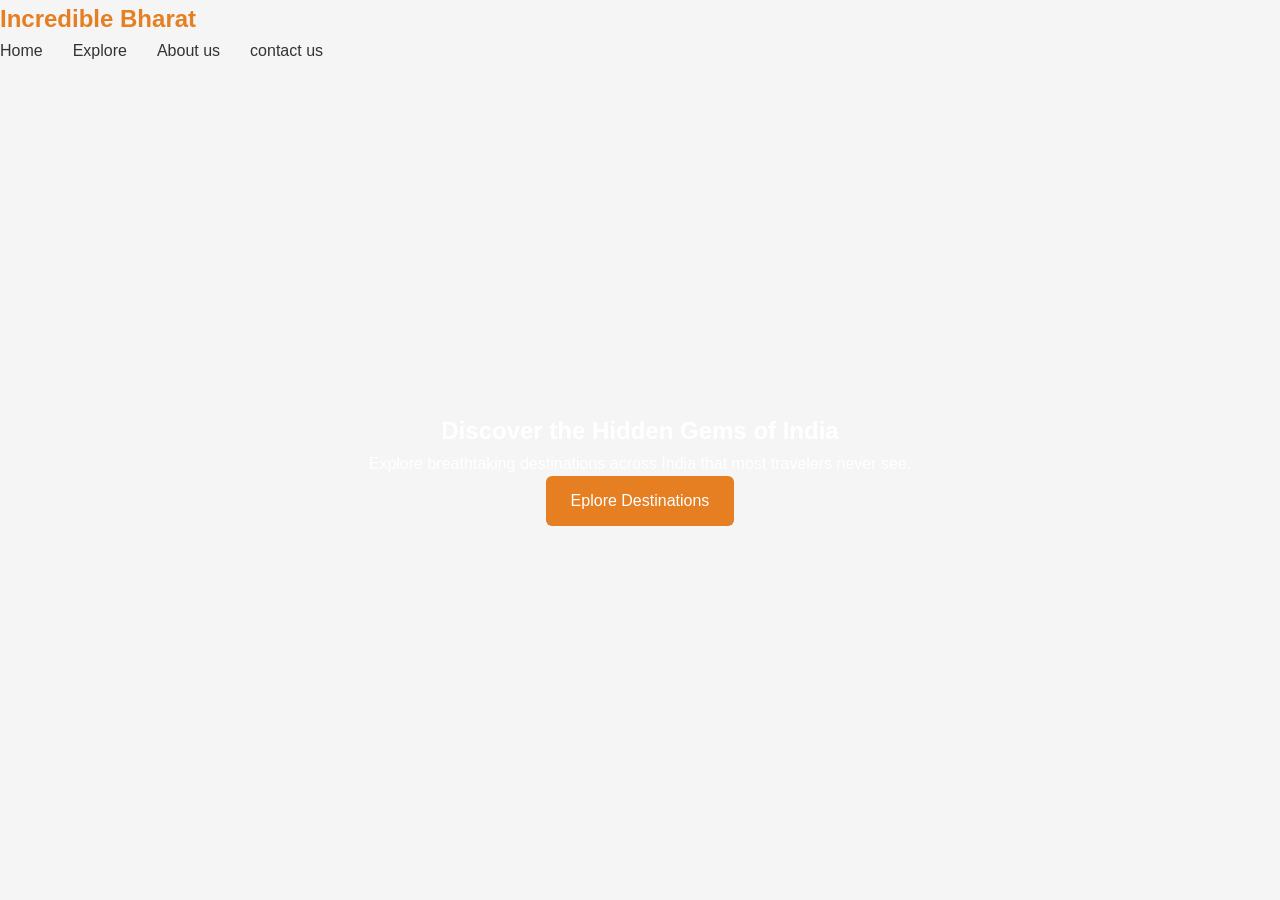
==== index.html @ 450a277d "Rename index1.html to index.html" ====
<!DOCTYPE html>
<html lang="en">
    <head>
        <meta charset="UTF-8">
        <meta name="viewpoint"
        content="width=device-width,initial-scale=1.0">
        <title>Incredible Bharat| Hidden Gems of India</title>
        <link herf="https://fonts.googleapis.com/css2?family=Merriweather:wght@700&family=Poppins:wght@400;500;600&display=swap" rel="stylesheet">
        <link  rel="stylesheet"
      href="style/style1.css">
    </head>
    <body>
        <header>
            <nav clas="navbar">
                <h1 class="logo">Incredible Bharat</h1>
                <ul class="nav-links">
                    <li><a href="index1.html">Home</a></li>
                    <li><a href="destination.html">Explore</a></li>
                    <li><a href="about.html">About us</a></li>
                    <li><a href="contact.html">contact us</a></li>
                </ul>
            </nav>
        </header>

        <section class="section1">
        <div class="section1-text">
        <h2>Discover the Hidden Gems of India</h2>

        <p>Explore breathtaking destinations across India that most travelers never see.</p>
        <a href="destination.html" class="btn">Eplore Destinations</a>
        </div>
        </section>
    </body>
</html>
---- style/style1.css ----
*{
    margin: 0;
    padding: 0;
    box-sizing: border-box;
    font-family: poppins, sans-serif;
}
html{
    scroll-behavior: smooth;
}
body{
    background: #f5f5f5;
    color: #333;
    line-height: 1.6;
}
.navbar{
    display: flex;
    justify-content: space-between;
    align-items: center;
    padding: 20px 60px;
    background: white;
    box-shadow: 0 2px 10px rgba(0,0,0,0.08);
    position: sticky;
    top: 0;
    z-index:100;
}
.logo{
    font-size: 24px;
    font-weight: 600;
    color: #e67e22;
}
.nav-links{
    list-style: none;
    display: flex;
    gap: 30px;
}
.nav-links a{
    text-decoration: none;
    color: #333;
    font-weight: 500;
    transition: color 0.3s ease;
}
.nav-links a:hover{
    color: #e67e22;
}
.section1{
    height:90vh;
background-image:url(https://www.thegrandindianroute.com/wp-content/uploads/2024/02/Untitled-design-2024-07-17T005119.143.jpg);
background-size:cover;
background-position:center;

display:flex;
justify-content:center;
align-items:center;
text-align:center;
color:white;
padding:20px;
}
.section1-text h1{
    font-size: 18px;
    margin-bottom: 25px;
    max-width: 600px;
    margin-left: auto;
    margin-right: auto;
}
.btn{
    display: inline-block;
    padding: 12px 25px;
    background: #e67e22;
    color: white;
    text-decoration: none;
    font-weight: 500;
    border-radius: 6px;
    transition:  0.3s ;
}
.btn:hover{
    background: #cf711f;
}
.destinations {
    padding: 70px 60px;
    background: white;
    text-align: center;
}
.destinations h2{
    margin-bottom: 40px;
    font-size: 32px;
}

.destination-container{
    display: grid;
    gap:30px;
    grid-template-columns: repeat(auto-fit, minmax(250px, 1fr));
}
.card{
    background: #f9f9f9;
    border-radius: 12px;
    overflow: hidden;
    box-shadow: 0 4px 15px rgba(0,0,0,0.08);
    transition: transform 0.3s ease;
}
.card:hover{
    transform: translateY(-10px);
}
.card img{
    width: 100%;
    height: 200px;
    object-fit: cover;
}
.card h3{
    margin: 15px;
    font-size: 20px;
}
.card p{
    margin: 0 15px 15px;
    color: #666;
}
.place{
padding:60px;
text-align:center;
}

.place img{
width:70%;
max-width:600px;
margin:30px 0;
border-radius:10px;
}
footer{
background:#2c3e50;
color:white;
text-align:center;
padding:20px;
margin-top:40px;
}
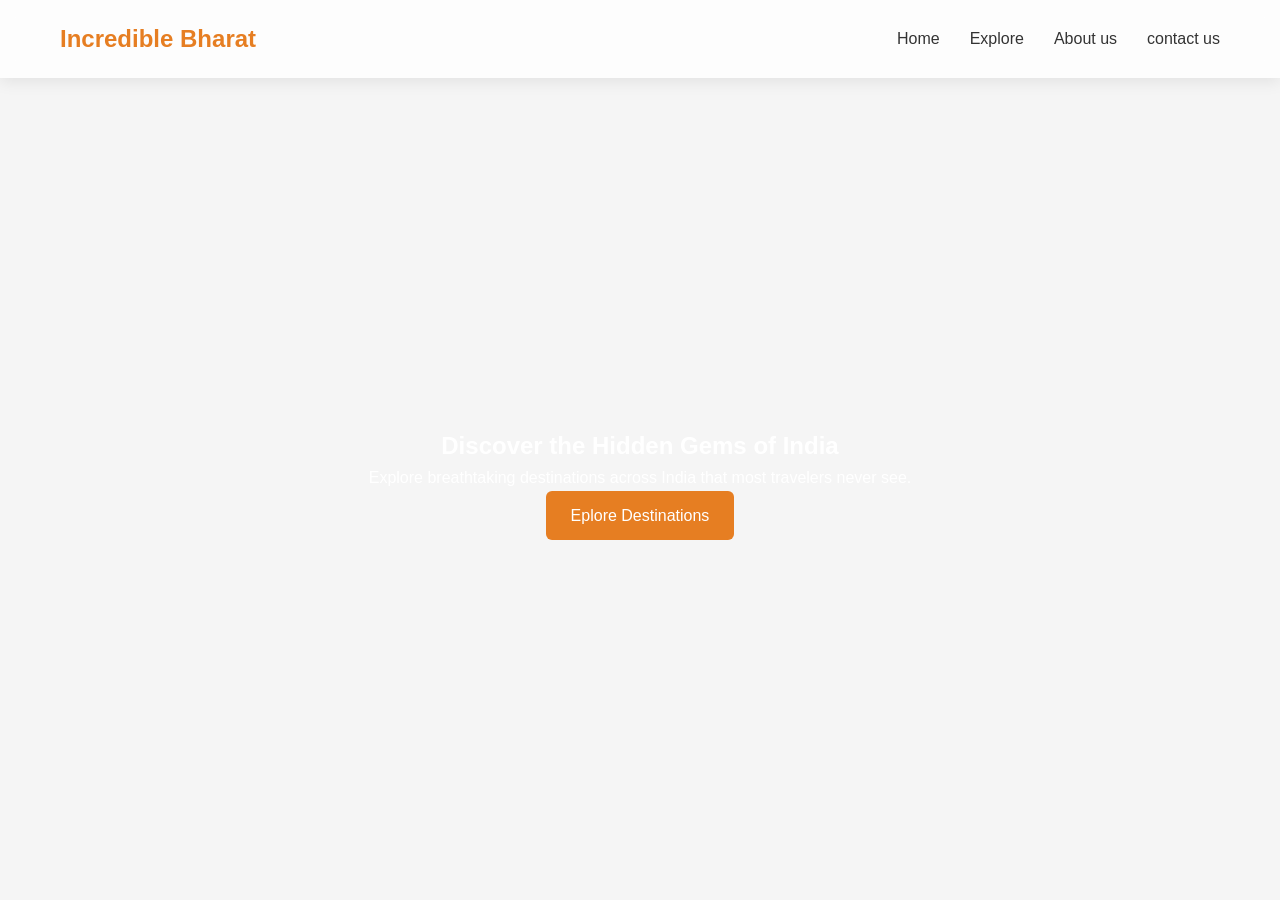
==== commit 1434c689: "commit and save all changes" ====
--- a/index.html
+++ b/index.html
@@ -11,10 +11,10 @@
     </head>
     <body>
         <header>
-            <nav clas="navbar">
+            <nav class="navbar">
                 <h1 class="logo">Incredible Bharat</h1>
                 <ul class="nav-links">
-                    <li><a href="index1.html">Home</a></li>
+                    <li><a href="index.html">Home</a></li>
                     <li><a href="destination.html">Explore</a></li>
                     <li><a href="about.html">About us</a></li>
                     <li><a href="contact.html">contact us</a></li>
--- a/style/style1.css
+++ b/style/style1.css
@@ -17,8 +17,9 @@
     justify-content: space-between;
     align-items: center;
     padding: 20px 60px;
-    background: white;
-    box-shadow: 0 2px 10px rgba(0,0,0,0.08);
+    background:rgba(255,255,255,0.8);
+    backdrop-filter: blur(10px);
+    box-shadow: 0 4px 15px rgba(0,0,0,0.08);
     position: sticky;
     top: 0;
     z-index:100;
@@ -93,12 +94,16 @@
 .card{
     background: #f9f9f9;
     border-radius: 12px;
+    cursor: pointer;
     overflow: hidden;
     box-shadow: 0 4px 15px rgba(0,0,0,0.08);
     transition: transform 0.3s ease;
+    text-decoration: none;
+    color: inherit;
 }
 .card:hover{
-    transform: translateY(-10px);
+    transform: translateY(-10px) scale(1.02);
+    box-shadow: 0 12px 25px rgba(0,0,0,0.15);
 }
 .card img{
     width: 100%;
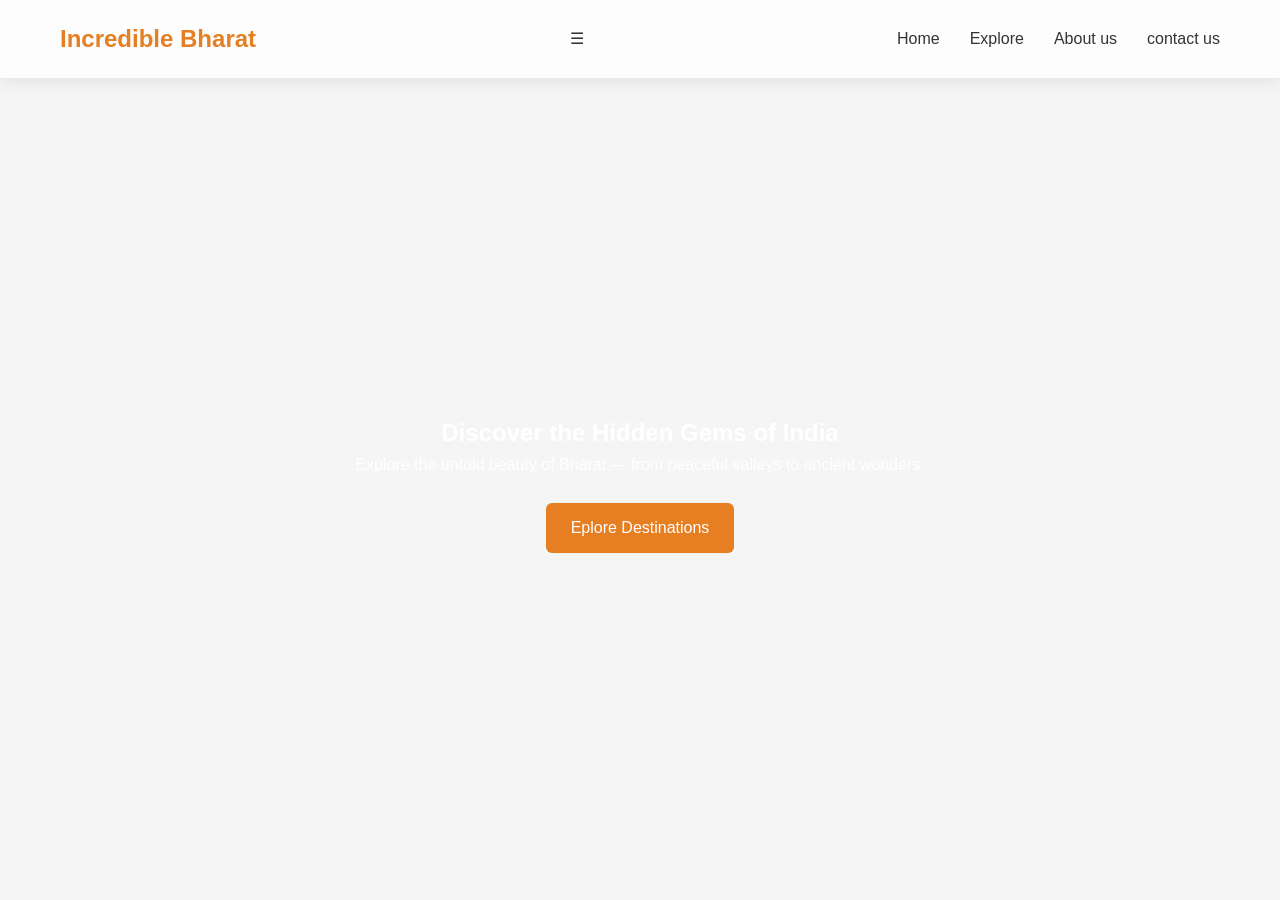
==== commit 1780b072: "commit and save all changes" ====
--- a/index.html
+++ b/index.html
@@ -13,6 +13,7 @@
         <header>
             <nav class="navbar">
                 <h1 class="logo">Incredible Bharat</h1>
+                <div class="menu-toggle" id="menu-toggle">☰</div>
                 <ul class="nav-links">
                     <li><a href="index.html">Home</a></li>
                     <li><a href="destination.html">Explore</a></li>
@@ -26,7 +27,7 @@
         <div class="section1-text">
         <h2>Discover the Hidden Gems of India</h2>
 
-        <p>Explore breathtaking destinations across India that most travelers never see.</p>
+        <p>Explore the untold beauty of Bharat — from peaceful valleys to ancient wonders.</p>
         <a href="destination.html" class="btn">Eplore Destinations</a>
         </div>
         </section>
--- a/style/style1.css
+++ b/style/style1.css
@@ -62,6 +62,9 @@
     max-width: 600px;
     margin-left: auto;
     margin-right: auto;
+}
+.section1-text p{
+    margin-bottom:25px;
 }
 .btn{
     display: inline-block;
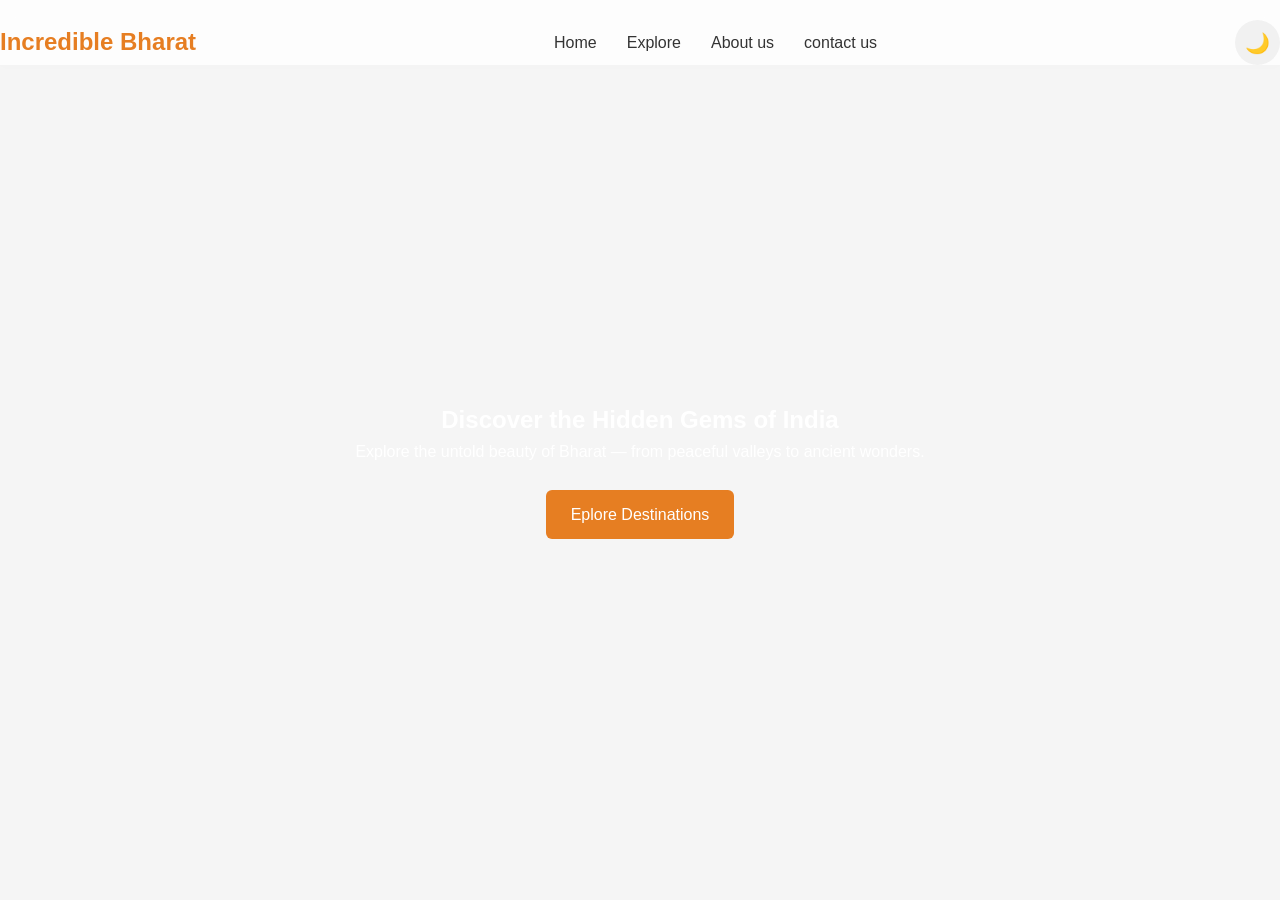
==== commit 9a615de4: "commit and adding dark mode in all the tab by just index" ====
--- a/index.html
+++ b/index.html
@@ -20,11 +20,13 @@
                     <li><a href="about.html">About us</a></li>
                     <li><a href="contact.html">contact us</a></li>
                 </ul>
+                <button id="theme-toggle">🌙</button>
             </nav>
         </header>
 
         <section class="section1">
         <div class="section1-text">
+            <script src="js/script.js"></script>
         <h2>Discover the Hidden Gems of India</h2>
 
         <p>Explore the untold beauty of Bharat — from peaceful valleys to ancient wonders.</p>
--- a/style/style1.css
+++ b/style/style1.css
@@ -11,15 +11,17 @@
     background: #f5f5f5;
     color: #333;
     line-height: 1.6;
+    transition: background 0.3s ease, color 0.3s ease;
 }
 .navbar{
     display: flex;
     justify-content: space-between;
     align-items: center;
-    padding: 20px 60px;
+    padding-block-start: 20px;
+    padding-block-end: 0px;
     background:rgba(255,255,255,0.8);
     backdrop-filter: blur(10px);
-    box-shadow: 0 4px 15px rgba(0,0,0,0.08);
+    box-shadow: 0 2px 8px rgba(0,0,0,0.01);
     position: sticky;
     top: 0;
     z-index:100;
@@ -92,6 +94,7 @@
 .destination-container{
     display: grid;
     gap:30px;
+    margin-top: 40px;
     grid-template-columns: repeat(auto-fit, minmax(250px, 1fr));
 }
 .card{
@@ -99,8 +102,8 @@
     border-radius: 12px;
     cursor: pointer;
     overflow: hidden;
-    box-shadow: 0 4px 15px rgba(0,0,0,0.08);
-    transition: transform 0.3s ease;
+    box-shadow: 0 4px 10px rgba(0,0,0,0.1);
+    transition: transform 0.3s ease, box-shadow 0.3s ease;
     text-decoration: none;
     color: inherit;
 }
@@ -138,4 +141,137 @@
 text-align:center;
 padding:20px;
 margin-top:40px;
-}+}
+.menu-toggle{
+    display: none;
+    font-size: 24px;
+    cursor: pointer;
+}
+#search{
+    padding: 10px;
+    width: 60%;
+    margin: 20px auto;
+    display: block;
+    border-radius: 5px;
+    border:1px solid #ccc;
+}
+/* Mobile*/
+@media(max-width:768px){
+.nav-links{
+display:none;
+flex-direction:column;
+background:white;
+position:absolute;
+top:70px;
+right:20px;
+padding:20px;
+}
+
+.nav-links.active{
+display:flex;
+}
+
+.menu-toggle{
+display:block;
+}
+
+#search{
+width: 250px;
+padding: 10px;
+border:1px solid #ccc;
+border-radius:5px;
+}
+.controls{
+    display:flex;
+    flex-wrap:wrap;
+    justify-content:center;
+    gap:10px;
+    margin-top:20px 0;}
+}
+.filter-btn,
+.fav-btn{
+    padding:10px 20px;
+    border:none;
+    border-radius:5px;
+    cursor:pointer;
+    
+}
+#theme-toggle{
+    width:45px;
+    height:45px;
+    border:none;
+    border-radius:50%;
+    background:#f1f1f1;
+    cursor:pointer;
+    font-size:20px;
+    transition:0.3s;
+    display:flex;
+    justify-content:center;
+    align-items:center;
+}
+#theme-toggle:hover{
+    transform:scale(1.1);
+    background:#e67e22;
+    color:white;
+}
+
+/* Dark Mode Styles */
+
+body.dark-mode{   
+    background:black;
+    color: #555;
+}
+
+.dark-mode #search{
+    background:#1f1f1f;
+    color:white;
+    border:1px solid #555;
+}
+
+.dark-mode #search::placeholder{
+    color:#cccccc;
+}
+
+.dark-mode footer{
+    background:#000;
+    color:white;
+}
+
+.dark-mode .card{
+    background:#1f1f1f;
+}
+
+
+.dark-mode .card h3{
+    color:white;
+}
+
+.dark-mode .card p{
+    color:#d9d9d9;
+}
+.dark-mode .navbar{
+    background:rgba(0,0,0,0.8);
+    backdrop-filter: blur(10px);
+    box-shadow: 0 2px 8px rgba(255,255,255,0.01);
+}
+.dark-mode .nav-links a{
+    color:white;
+}
+.dark-mode .nav-links a:hover{
+    color: #e67e22;
+}
+.dark-mode .section1{
+    background-image:url(https://www.thegrandindianroute.com/wp-content/uploads/2024/02/Untitled-design-2024-07-17T005119.143.jpg);
+    background-size:cover;
+    background-position:center;
+}
+.dark-mode .destinations{
+    background:#1f1f1f;
+}
+.fav-btn{
+    background: #ffdddd;;
+}
+body.dark-mode #theme-toggle{
+    background:#333;
+    color:white;
+}
